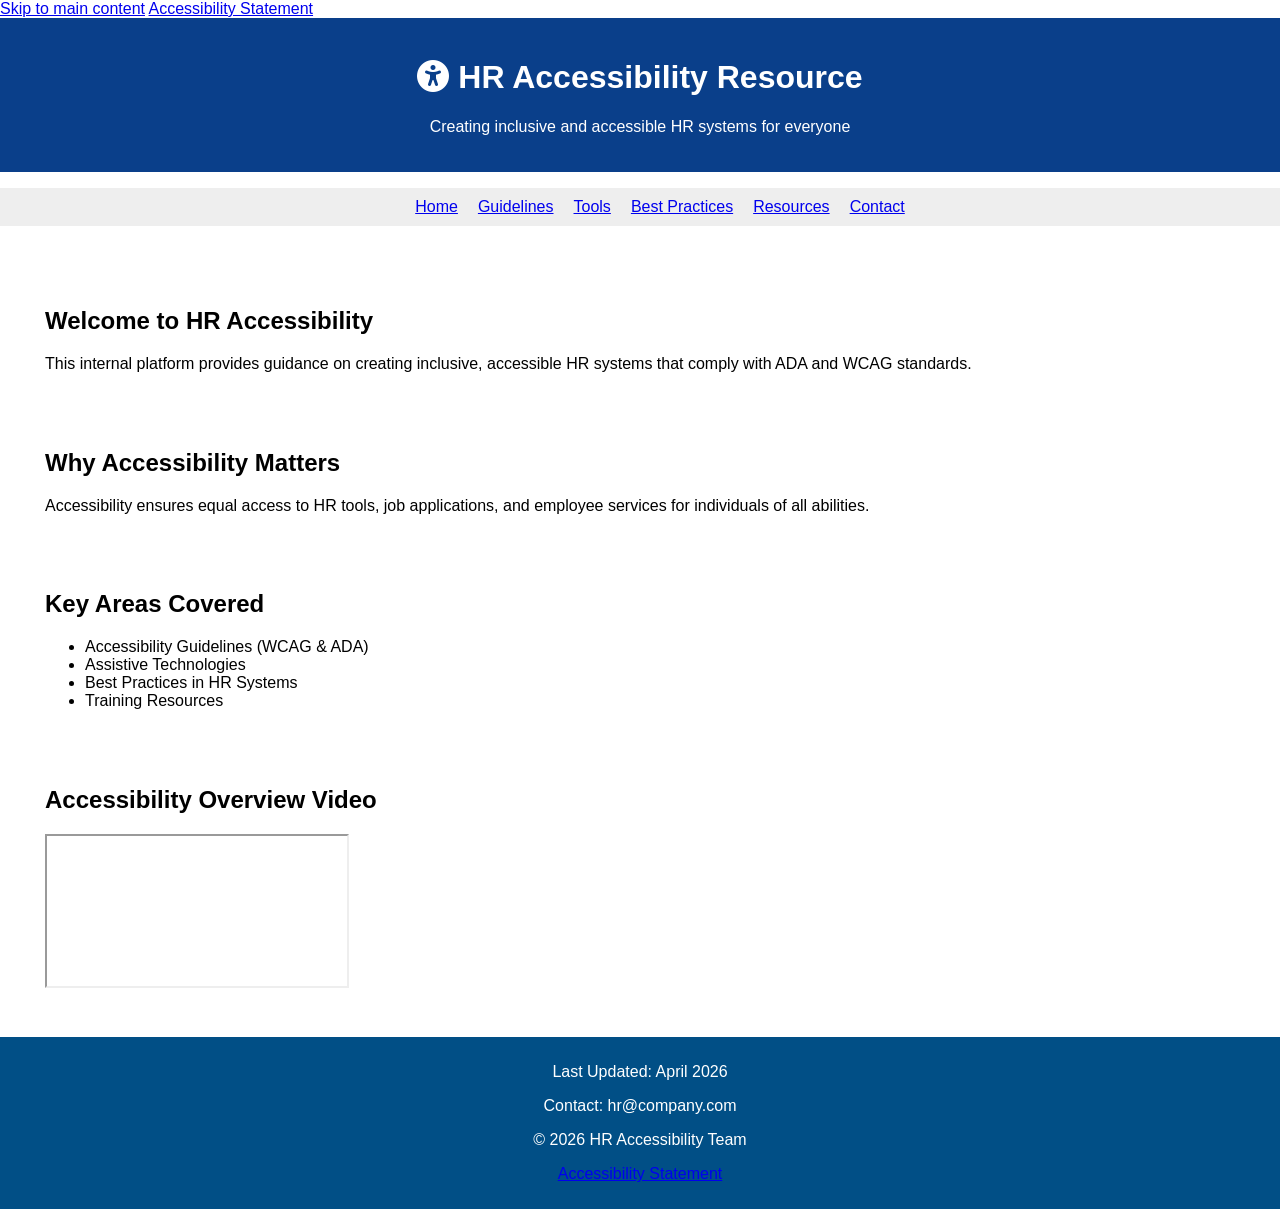
==== index.html @ 436db2a4 "Update index.html" ====
<!DOCTYPE html>
<html lang="en">
<head>
  <meta charset="UTF-8">
  <title>HR Accessibility - Home</title>
  <meta name="description" content="Overview of web accessibility in human resources.">
  <meta name="keywords" content="HR, accessibility, ADA, WCAG">
  <meta name="author" content="Your Name">

  <!-- CSS -->
  <link rel="stylesheet" href="styles.css">
  <!-- Icons -->
  <link rel="stylesheet" href="https://cdnjs.cloudflare.com/ajax/libs/font-awesome/6.5.0/css/all.min.css">

  <!-- JS -->
  <script src="js/script.js" defer></script>
</head>

<body>

<!-- Skip Links -->
<a href="#main-content" class="skip-link">Skip to main content</a>
<a href="accessibility.html" class="skip-link secondary-skip">Accessibility Statement</a>

<header>
  <h1><i class="fas fa-universal-access"></i> HR Accessibility Resource</h1>
  <p>Creating inclusive and accessible HR systems for everyone</p>
</header>

<nav>
  <ul>
    <li><a href="index.html">Home</a></li>
    <li><a href="guidelines.html">Guidelines</a></li>
    <li><a href="tools.html">Tools</a></li>
    <li><a href="best-practices.html">Best Practices</a></li>
    <li><a href="Resources.html">Resources</a></li>
    <li><a href="contact.php">Contact</a></li>
  </ul>
</nav>
<main id="main-content">

  <section>
    <h2>Welcome to HR Accessibility</h2>
    <p>
      This internal platform provides guidance on creating inclusive,
      accessible HR systems that comply with ADA and WCAG standards.
    </p>
  </section>

  <section>
    <h2>Why Accessibility Matters</h2>
    <p>
      Accessibility ensures equal access to HR tools, job applications,
      and employee services for individuals of all abilities.
    </p>
  </section>

  <section>
    <h2>Key Areas Covered</h2>
    <ul>
      <li>Accessibility Guidelines (WCAG & ADA)</li>
      <li>Assistive Technologies</li>
      <li>Best Practices in HR Systems</li>
      <li>Training Resources</li>
    </ul>
  </section>

  <section>
    <h2>Accessibility Overview Video</h2>
    <iframe 
      src="https://www.youtube.com/embed/20SHvU2PKsM"
      title="Accessibility Overview"
      allowfullscreen>
    </iframe>
  </section>

</main>
<footer>
  <p>Last Updated: April 2026</p>
  <p>Contact: hr@company.com</p>
  <p>&copy; 2026 HR Accessibility Team</p>
  <p><a href="accessibility.html">Accessibility Statement</a></p>
</footer>

</body>
</html>
---- styles.css ----
body { font-family: Arial; margin:0; }

header {
  background:#0a3f8a;
  color:white;
  text-align:center;
  padding:20px;
}

nav ul {
  display:flex;
  list-style:none;
  justify-content:center;
  background:#eee;
}

nav ul li a {
  padding:10px;
  display:block;
}

main {
  padding:20px;
}

section {
  background:white;
  margin:10px;
  padding:15px;
}

.hero-image {
  width:100%;
}

.content-image {
  width:100%;
  max-width:400px;
}

footer {
  text-align:center;
  background:#014f86;
  color:white;
  padding:10px;
}
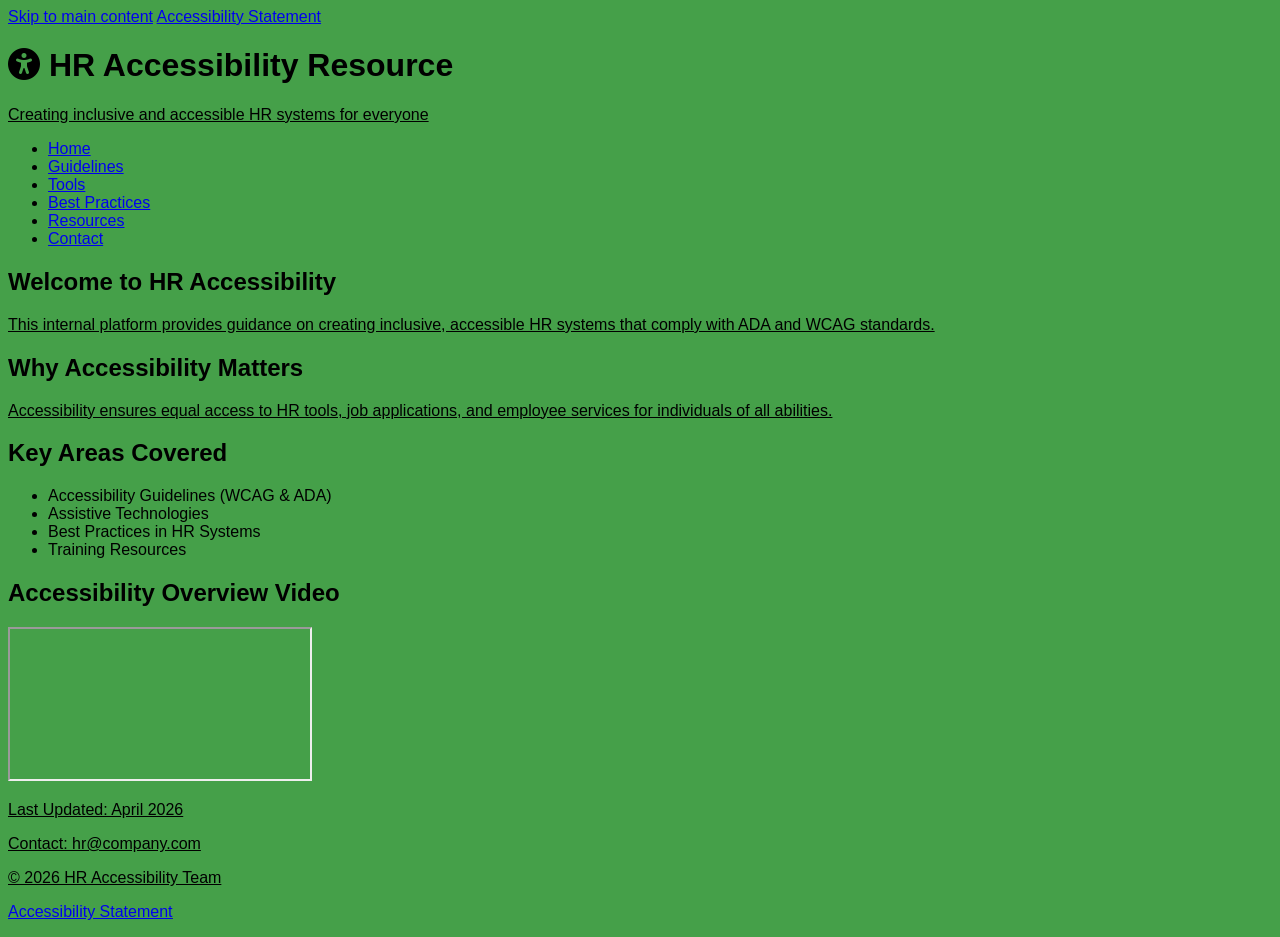
==== commit c4150494: "Update index.html" ====
--- a/index.html
+++ b/index.html
@@ -9,6 +9,8 @@
 
   <!-- CSS -->
   <link rel="stylesheet" href="styles.css">
+  <link rel="stylesheet" href="contact.css">
+  <link rel="icon" type="image/icon"  href="/images/favicon-48x48.png">
   <!-- Icons -->
   <link rel="stylesheet" href="https://cdnjs.cloudflare.com/ajax/libs/font-awesome/6.5.0/css/all.min.css">
 
@@ -34,7 +36,7 @@
     <li><a href="tools.html">Tools</a></li>
     <li><a href="best-practices.html">Best Practices</a></li>
     <li><a href="Resources.html">Resources</a></li>
-    <li><a href="contact.php">Contact</a></li>
+    <li><a href="contact.html">Contact</a></li>
   </ul>
 </nav>
 <main id="main-content">
--- a/styles.css
+++ b/styles.css
@@ -1,46 +1,40 @@
-body { font-family: Arial; margin:0; }
+body {font-family: Arial, Helvetica, sans-serif;
+}
+* {box-sizing: border-box;}
 
-header {
-  background:#0a3f8a;
-  color:white;
-  text-align:center;
-  padding:20px;
+input[type=text], select, textarea {
+  width: 100%;
+  padding: 12px;
+  border: 1px solid #ccc;
+  border-radius: 4px;
+  box-sizing: border-box;
+  margin-top: 6px;
+  margin-bottom: 16px;
+  resize: vertical;
 }
 
-nav ul {
-  display:flex;
-  list-style:none;
-  justify-content:center;
-  background:#eee;
+input[type=submit] {
+  background-color: #04AA6D;
+  color: white;
+  padding: 12px 20px;
+  border: none;
+  border-radius: 4px;
+  cursor: pointer;
 }
 
-nav ul li a {
-  padding:10px;
-  display:block;
+input[type=submit]:hover {
+  background-color: #45a049;
 }
 
-main {
-  padding:20px;
+.container {
+  border-radius: 5px;
+  background-color:rgb(60, 40, 142);
+  padding: 20px;
+  text-decoration: underline;
 }
-
-section {
-  background:white;
-  margin:10px;
-  padding:15px;
+.section,p{
+  text-decoration: underline;
 }
-
-.hero-image {
-  width:100%;
+form label{
+  color:aqua;
 }
-
-.content-image {
-  width:100%;
-  max-width:400px;
-}
-
-footer {
-  text-align:center;
-  background:#014f86;
-  color:white;
-  padding:10px;
-}
--- a/contact.css
+++ b/contact.css
@@ -0,0 +1,41 @@
+body {font-family: Arial, Helvetica, sans-serif;
+background-color: #45a049;
+}
+* {box-sizing: border-box;}
+
+input[type=text], select, textarea {
+  width: 100%;
+  padding: 12px;
+  border: 1px solid #ccc;
+  border-radius: 4px;
+  box-sizing: border-box;
+  margin-top: 6px;
+  margin-bottom: 16px;
+  resize: vertical;
+}
+
+input[type=submit] {
+  background-color: #04AA6D;
+  color: white;
+  padding: 12px 20px;
+  border: none;
+  border-radius: 4px;
+  cursor: pointer;
+}
+
+input[type=submit]:hover {
+  background-color: #45a049;
+}
+
+.container {
+  border-radius: 5px;
+  background-color:rgb(60, 40, 142);
+  padding: 20px;
+  text-decoration: underline;
+}
+.section,p{
+  text-decoration: underline;
+}
+form label{
+  color:aqua;
+}
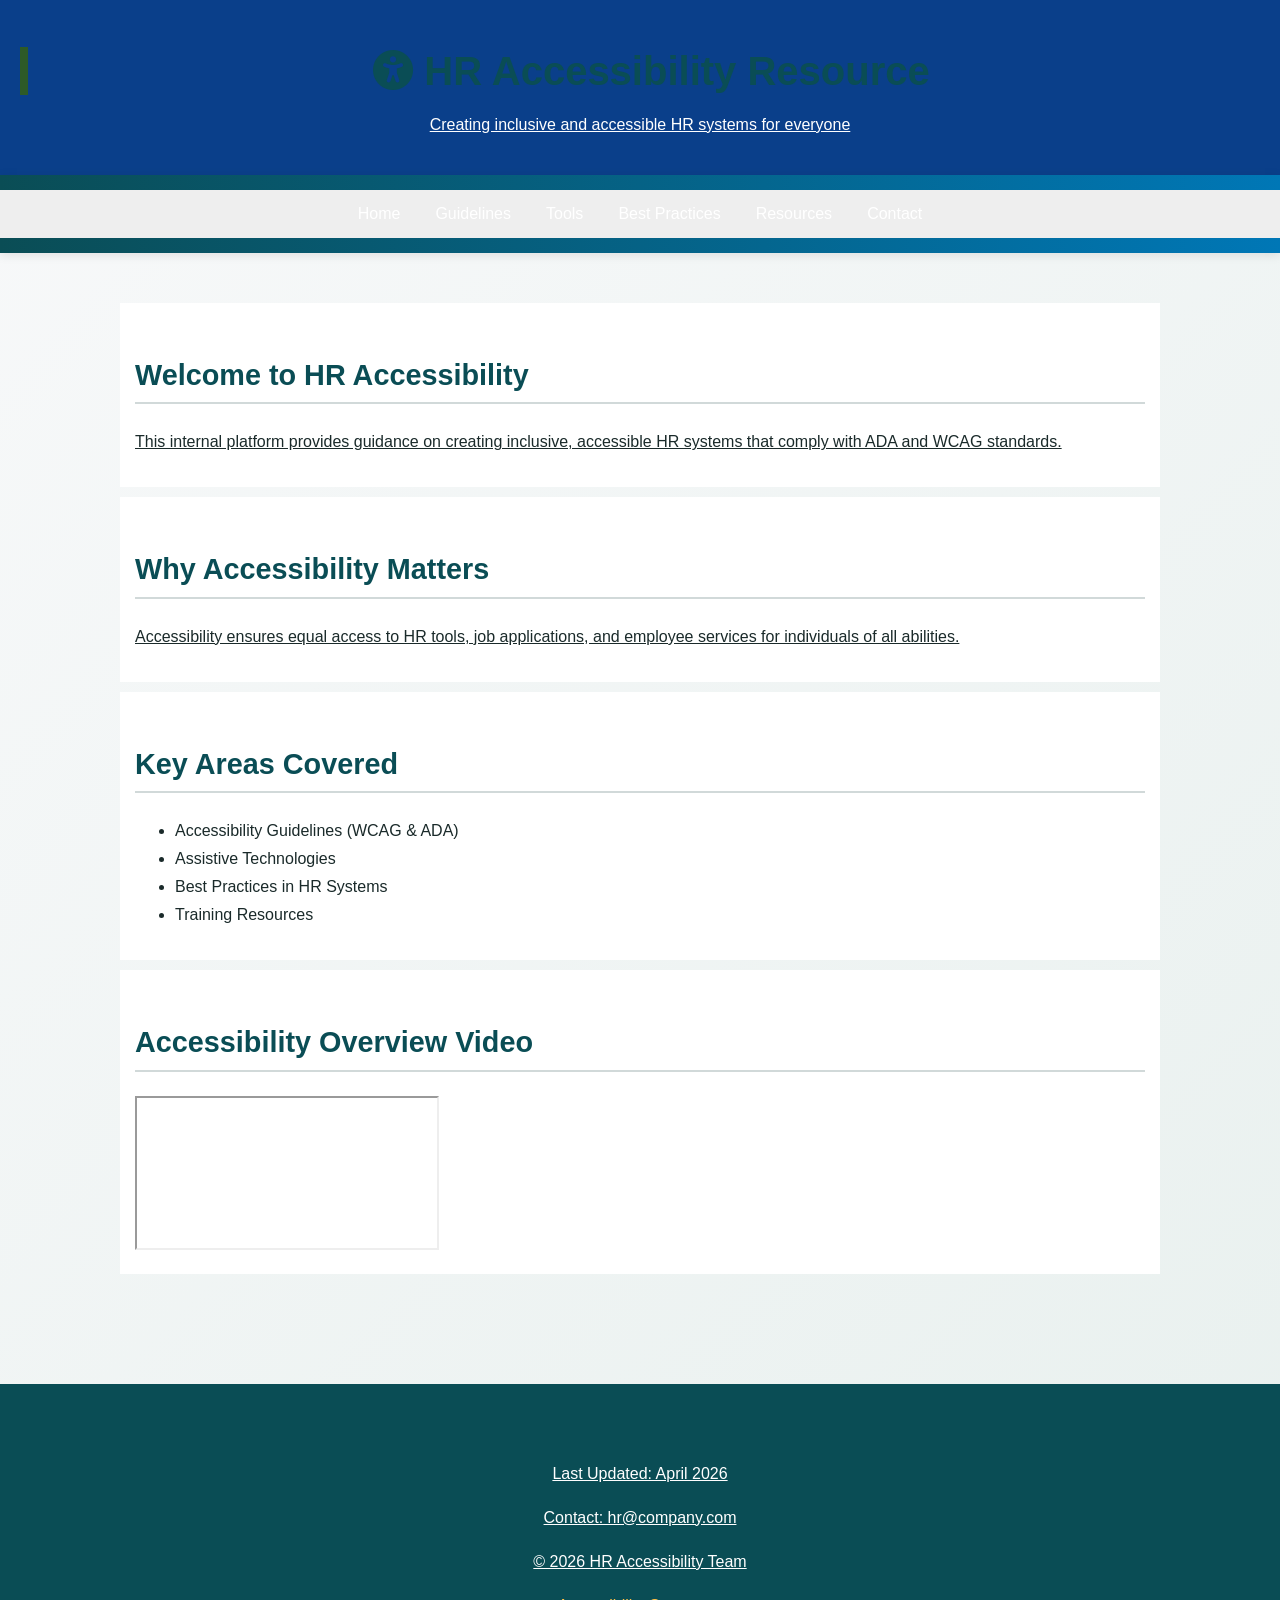
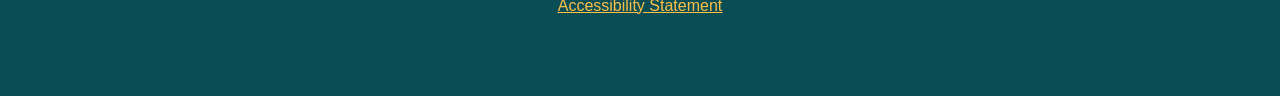
==== commit 0dcce48a: "Update index.html" ====
--- a/index.html
+++ b/index.html
@@ -10,6 +10,7 @@
   <!-- CSS -->
   <link rel="stylesheet" href="styles.css">
   <link rel="stylesheet" href="contact.css">
+  <link rel="stylesheet" href="resources.css">
   <link rel="icon" type="image/icon"  href="/images/favicon-48x48.png">
   <!-- Icons -->
   <link rel="stylesheet" href="https://cdnjs.cloudflare.com/ajax/libs/font-awesome/6.5.0/css/all.min.css">
--- a/styles.css
+++ b/styles.css
@@ -1,40 +1,46 @@
-body {font-family: Arial, Helvetica, sans-serif;
-}
-* {box-sizing: border-box;}
+body { font-family: Arial; margin:0; }
 
-input[type=text], select, textarea {
-  width: 100%;
-  padding: 12px;
-  border: 1px solid #ccc;
-  border-radius: 4px;
-  box-sizing: border-box;
-  margin-top: 6px;
-  margin-bottom: 16px;
-  resize: vertical;
+header {
+  background:#0a3f8a;
+  color:white;
+  text-align:center;
+  padding:20px;
 }
 
-input[type=submit] {
-  background-color: #04AA6D;
-  color: white;
-  padding: 12px 20px;
-  border: none;
-  border-radius: 4px;
-  cursor: pointer;
+nav ul {
+  display:flex;
+  list-style:none;
+  justify-content:center;
+  background:#eee;
 }
 
-input[type=submit]:hover {
-  background-color: #45a049;
+nav ul li a {
+  padding:10px;
+  display:block;
 }
 
-.container {
-  border-radius: 5px;
-  background-color:rgb(60, 40, 142);
-  padding: 20px;
-  text-decoration: underline;
+main {
+  padding:20px;
 }
-.section,p{
-  text-decoration: underline;
+
+section {
+  background:white;
+  margin:10px;
+  padding:15px;
 }
-form label{
-  color:aqua;
+
+.hero-image {
+  width:100%;
 }
+
+.content-image {
+  width:100%;
+  max-width:400px;
+}
+
+footer {
+  text-align:center;
+  background:#014f86;
+  color:white;
+  padding:10px;
+}
--- a/resources.css
+++ b/resources.css
@@ -0,0 +1,201 @@
+:root {
+  /* Ocean & Forest Palette */
+  --primary-deep: #0a4d55;     /* Deep Sea Teal */
+  --secondary-forest: #2d5a27; /* Forest Green */
+  --accent-mist: #f0f4f2;      /* Misty Seafoam/Grey */
+  --ocean-breeze: #0077b6;     /* Bright Water Blue */
+  --success-green: #1e7e34;
+  --text-main: #1a2a2a;        /* Dark Slate */
+  --text-muted: #536363;
+  --bg-white: #ffffff;
+  --border-color: #d1d9d9;
+  --focus-ring: #ffbf47; 
+}
+
+body {
+  font-family: -apple-system, BlinkMacSystemFont, "Segoe UI", Roboto, sans-serif;
+  line-height: 1.75;
+  color: var(--text-main);
+  /* Gradient background reflecting water to land */
+  background: linear-gradient(135deg, #f8f9fa 0%, #e8f0ee 100%);
+  margin: 0;
+  padding: 0;
+}
+
+/* Skip Link */
+.skip-link {
+  position: absolute;
+  top: -100px;
+  left: 20px;
+  background: var(--focus-ring);
+  color: #000;
+  padding: 10px 20px;
+  font-weight: bold;
+  text-decoration: none;
+  z-index: 1000;
+  border: 2px solid #000;
+}
+
+.skip-link:focus {
+  top: 10px;
+}
+
+/* Container */
+main {
+  max-width: 1100px;
+  margin: 0 auto;
+  padding: 40px 20px;
+}
+
+/* Typography */
+h1, h2, h3 {
+  color: var(--primary-deep);
+  line-height: 1.2;
+}
+
+h1 { 
+  font-size: 2.5rem; 
+  margin-bottom: 0.5rem;
+  border-left: 8px solid var(--secondary-forest);
+  padding-left: 15px;
+}
+
+h2 { 
+  font-size: 1.8rem; 
+  border-bottom: 2px solid var(--border-color); 
+  padding-bottom: 10px; 
+  margin-top: 40px; 
+}
+
+/* Navigation - The "Ocean" bar */
+nav {
+  background: linear-gradient(to right, var(--primary-deep), var(--ocean-breeze));
+  padding: 15px 0;
+  box-shadow: 0 2px 10px rgba(0,0,0,0.1);
+}
+
+nav ul {
+  display: flex;
+  justify-content: center;
+  list-style: none;
+  margin: 0;
+  padding: 0;
+  gap: 15px;
+}
+
+nav a {
+  color: white;
+  text-decoration: none;
+  padding: 8px 15px;
+  border-radius: 4px;
+  font-weight: 500;
+  transition: background 0.3s ease;
+}
+
+nav a:hover, nav a:focus {
+  background: rgba(255, 255, 255, 0.2);
+  outline: 3px solid var(--focus-ring);
+  outline-offset: 2px;
+}
+
+/* Insight/Notice Boxes - The "Forest Floor" */
+.insight-box {
+  background: var(--accent-mist);
+  border-left: 6px solid var(--secondary-forest);
+  padding: 24px;
+  border-radius: 4px;
+  margin: 30px 0;
+}
+
+.insight-box h2 {
+  border: none;
+  margin-top: 0;
+  color: var(--secondary-forest);
+}
+
+/* Resource Grid */
+.resource-grid {
+  display: grid;
+  grid-template-columns: repeat(auto-fit, minmax(320px, 1fr));
+  gap: 24px;
+  margin-top: 20px;
+}
+
+/* Cards */
+.card {
+  background: var(--bg-white);
+  border: 1px solid var(--border-color);
+  border-top: 4px solid var(--ocean-breeze); /* "Water" accent */
+  border-radius: 8px;
+  padding: 24px;
+  transition: all 0.3s ease;
+  display: flex;
+  flex-direction: column;
+}
+
+.card:hover {
+  box-shadow: 0 10px 25px rgba(10, 77, 85, 0.15);
+  transform: translateY(-5px);
+  border-top-color: var(--secondary-forest); /* Transitions to "Forest" on hover */
+}
+
+.card h3 {
+  margin-top: 0;
+  font-size: 1.4rem;
+  color: var(--primary-deep);
+}
+
+.card p {
+  color: var(--text-muted);
+  flex-grow: 1;
+}
+
+.card a {
+  display: inline-block;
+  margin-top: 15px;
+  color: var(--secondary-forest);
+  font-weight: bold;
+  text-decoration: underline;
+  text-underline-offset: 4px;
+}
+
+.card a:hover {
+  color: var(--ocean-breeze);
+}
+
+/* Tags */
+.tag {
+  background: #d4e4e1;
+  color: #2d5a27;
+  font-size: 0.75rem;
+  text-transform: uppercase;
+  letter-spacing: 0.05em;
+  padding: 4px 12px;
+  border-radius: 50px;
+  width: fit-content;
+  margin-bottom: 12px;
+  font-weight: bold;
+}
+
+/* Footer */
+footer {
+  text-align: center;
+  padding: 60px 40px;
+  margin-top: 60px;
+  background: var(--primary-deep);
+  color: white;
+}
+
+footer a {
+  color: var(--focus-ring);
+}
+
+/* Responsive adjustments */
+@media (max-width: 600px) {
+  nav ul {
+    flex-direction: column;
+    align-items: center;
+    gap: 10px;
+  }
+  h1 { font-size: 2rem; }
+}
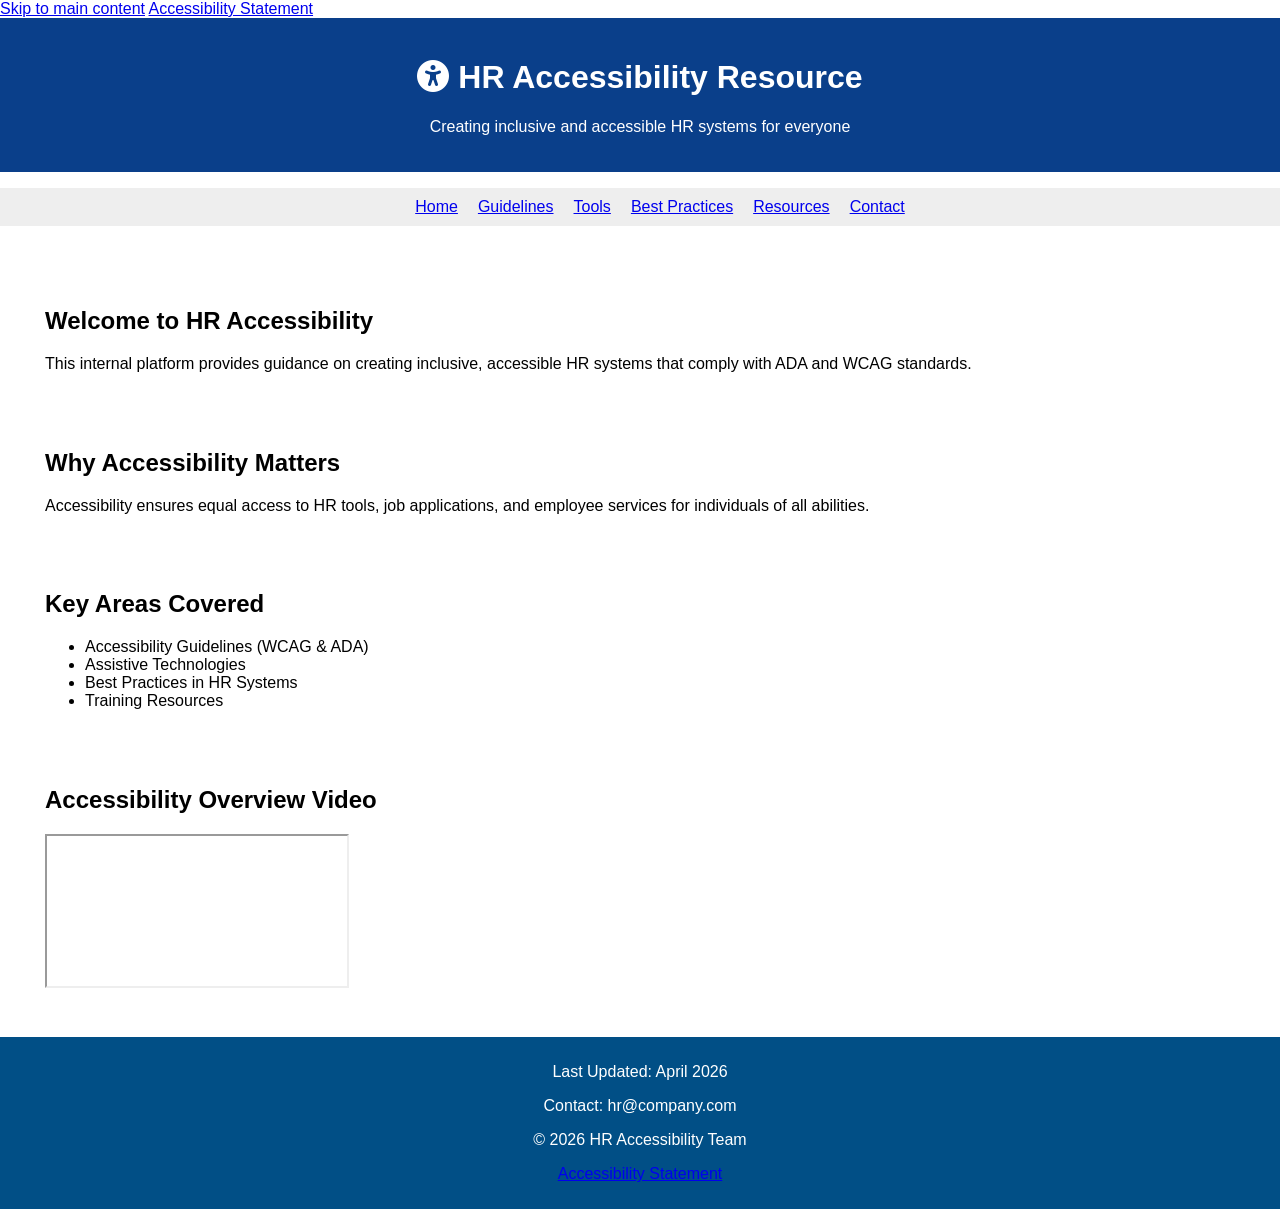
==== commit bb86665c: "Update index.html" ====
--- a/index.html
+++ b/index.html
@@ -9,8 +9,6 @@
 
   <!-- CSS -->
   <link rel="stylesheet" href="styles.css">
-  <link rel="stylesheet" href="contact.css">
-  <link rel="stylesheet" href="resources.css">
   <link rel="icon" type="image/icon"  href="/images/favicon-48x48.png">
   <!-- Icons -->
   <link rel="stylesheet" href="https://cdnjs.cloudflare.com/ajax/libs/font-awesome/6.5.0/css/all.min.css">
